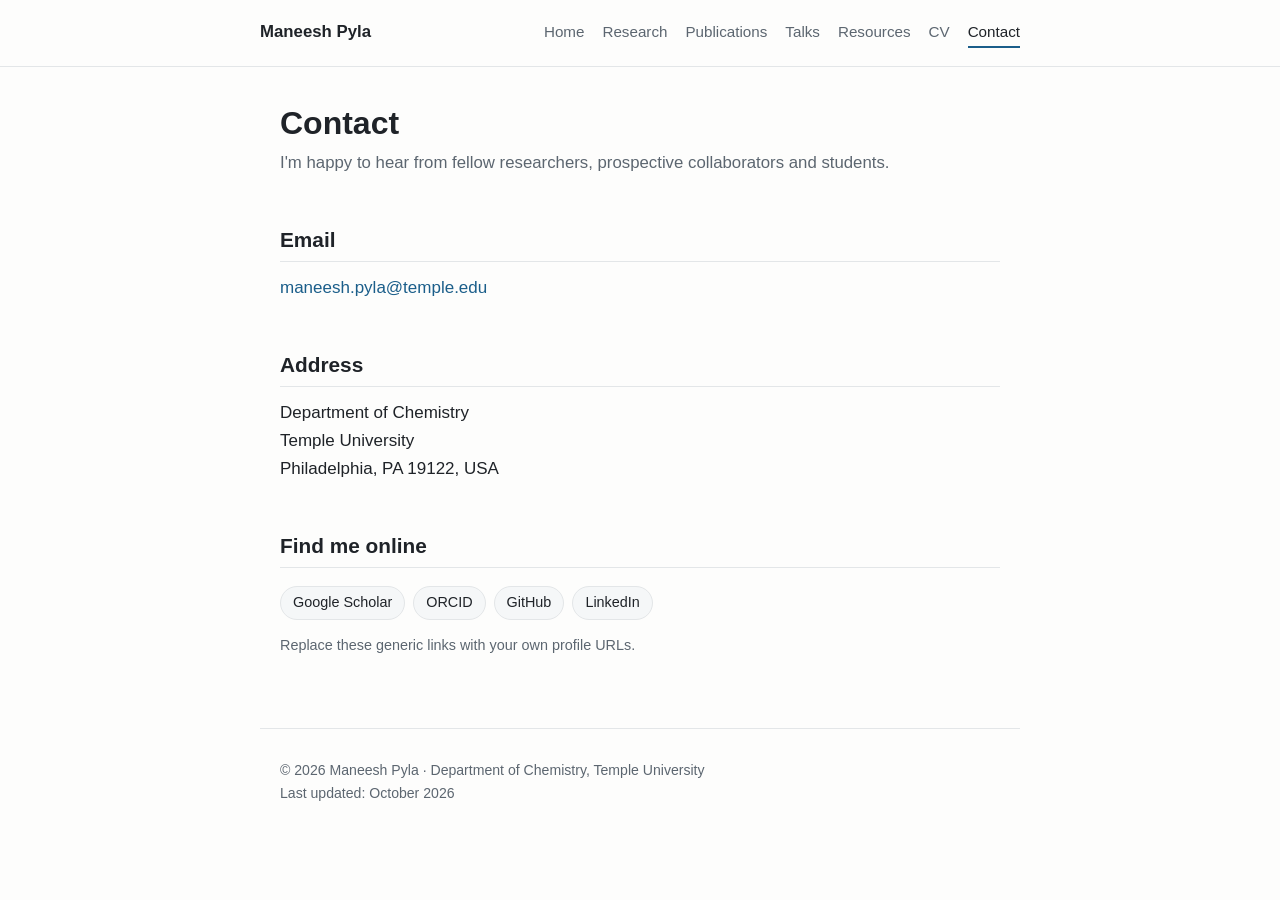
==== contact.html @ f9b04b53 "Add files via upload" ====
<!doctype html>
<html lang="en">
<head>
<meta charset="utf-8">
<meta name="viewport" content="width=device-width, initial-scale=1">
<title>Contact | Maneesh Pyla</title>
<meta name="description" content="Contact details and profile links for Maneesh Pyla.">
<link rel="stylesheet" href="style.css">
</head>
<body>
<header class="site"><div class="inner">
  <a class="brand" href="index.html">Maneesh Pyla</a>
  <nav>
    <a href="index.html">Home</a>
    <a href="research.html">Research</a>
    <a href="publications.html">Publications</a>
    <a href="talks.html">Talks</a>
    <a href="resources.html">Resources</a>
    <a href="cv.html">CV</a>
    <a class="active" href="contact.html">Contact</a>
  </nav>
</div></header>

<main>
  <h1>Contact</h1>
  <p class="lead">I'm happy to hear from fellow researchers, prospective collaborators and students.</p>

  <h2>Email</h2>
  <p><a href="mailto:maneesh.pyla@temple.edu">maneesh.pyla@temple.edu</a></p>

  <h2>Address</h2>
  <p>Department of Chemistry<br>Temple University<br>Philadelphia, PA 19122, USA</p>

  <h2>Find me online</h2>
  <ul class="links">
    <li><a href="https://scholar.google.com/">Google Scholar</a></li>
    <li><a href="https://orcid.org/">ORCID</a></li>
    <li><a href="https://github.com/">GitHub</a></li>
    <li><a href="https://www.linkedin.com/">LinkedIn</a></li>
  </ul>
  <p class="small muted">Replace these generic links with your own profile URLs.</p>
</main>

<footer class="site">
  <p>&copy; 2026 Maneesh Pyla &middot; Department of Chemistry, Temple University<br>Last updated: October 2026</p>
</footer>
</body>
</html>
---- style.css ----
:root {
  --bg: #fdfdfc;
  --fg: #1f2328;
  --muted: #5c6670;
  --accent: #1b5e8a;
  --line: #e3e6e8;
  --card: #f5f7f8;
  --max: 760px;
}
@media (prefers-color-scheme: dark) {
  :root {
    --bg: #14181b;
    --fg: #e6e9eb;
    --muted: #9aa5ae;
    --accent: #7ab8e0;
    --line: #2a3238;
    --card: #1b2125;
  }
}
* { box-sizing: border-box; }
html { scroll-behavior: smooth; }
body {
  margin: 0;
  background: var(--bg);
  color: var(--fg);
  font: 17px/1.65 -apple-system, BlinkMacSystemFont, "Segoe UI", Roboto, Helvetica, Arial, sans-serif;
}
a { color: var(--accent); text-decoration: none; }
a:hover { text-decoration: underline; }
header.site {
  border-bottom: 1px solid var(--line);
  padding: 18px 20px;
}
header.site .inner {
  max-width: var(--max);
  margin: 0 auto;
  display: flex;
  flex-wrap: wrap;
  gap: 10px 24px;
  align-items: baseline;
  justify-content: space-between;
}
.brand { font-weight: 650; color: var(--fg); font-size: 1.05rem; }
.brand:hover { text-decoration: none; }
nav { display: flex; flex-wrap: wrap; gap: 6px 18px; font-size: 0.95rem; }
nav a { color: var(--muted); padding-bottom: 2px; }
nav a:hover { color: var(--fg); text-decoration: none; }
nav a.active { color: var(--fg); border-bottom: 2px solid var(--accent); }
main { max-width: var(--max); margin: 0 auto; padding: 36px 20px 20px; }
h1 { font-size: 2rem; line-height: 1.25; margin: 0 0 6px; }
h2 { font-size: 1.3rem; margin: 2.2em 0 0.5em; padding-bottom: 4px; border-bottom: 1px solid var(--line); }
h3 { font-size: 1.05rem; margin: 1.4em 0 0.2em; }
p { margin: 0.7em 0; }
.lead { color: var(--muted); font-size: 1.05rem; margin-top: 0; }
.muted { color: var(--muted); }
.small { font-size: 0.9rem; }
.hero { display: flex; gap: 28px; align-items: center; flex-wrap: wrap; margin-bottom: 8px; }
.hero img.photo, .hero .photo-placeholder {
  width: 160px; height: 160px; border-radius: 50%; object-fit: cover; flex: none;
  border: 1px solid var(--line);
}
.photo-placeholder {
  display: flex; align-items: center; justify-content: center;
  background: var(--card); color: var(--muted); font-size: 0.8rem; text-align: center; padding: 10px;
}
.hero .text { flex: 1; min-width: 240px; }
.links { display: flex; flex-wrap: wrap; gap: 8px; margin: 14px 0 0; padding: 0; list-style: none; }
.links a {
  display: inline-block; padding: 4px 12px; border: 1px solid var(--line);
  border-radius: 999px; font-size: 0.9rem; color: var(--fg); background: var(--card);
}
.links a:hover { border-color: var(--accent); text-decoration: none; }
.card {
  background: var(--card); border: 1px solid var(--line); border-radius: 10px;
  padding: 14px 18px; margin: 14px 0;
}
.card h3 { margin-top: 0; }
.tag {
  display: inline-block; font-size: 0.75rem; padding: 1px 9px; border-radius: 999px;
  background: var(--accent); color: var(--bg); margin-left: 6px; vertical-align: middle;
}
ol.pubs, ul.plain { padding-left: 0; list-style: none; }
.pub { padding: 14px 0; border-bottom: 1px solid var(--line); }
.pub:last-child { border-bottom: 0; }
.pub .title { font-weight: 600; }
.pub .venue { color: var(--muted); }
.pub .me { font-weight: 650; }
.row { display: flex; justify-content: space-between; gap: 16px; flex-wrap: wrap; }
.row .when { color: var(--muted); font-style: italic; }
ul { padding-left: 1.2em; }
li { margin: 0.25em 0; }
footer.site {
  max-width: var(--max); margin: 40px auto 0; padding: 20px;
  border-top: 1px solid var(--line); color: var(--muted); font-size: 0.88rem;
}
footer.site .links a { font-size: 0.85rem; }
@media (max-width: 520px) {
  body { font-size: 16px; }
  h1 { font-size: 1.6rem; }
}
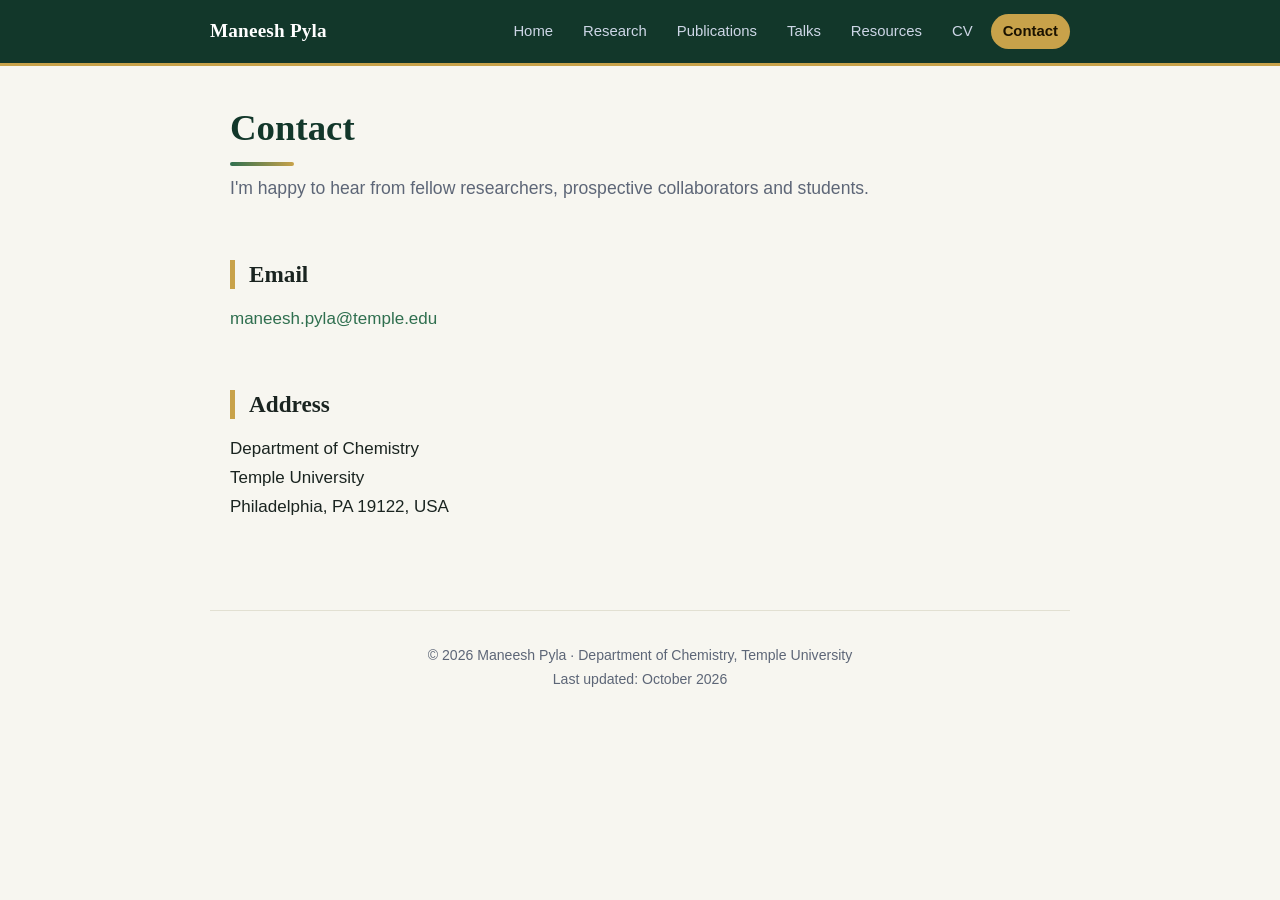
==== commit 07b2d5e8: "Update contact.html" ====
--- a/contact.html
+++ b/contact.html
@@ -30,15 +30,6 @@
 
   <h2>Address</h2>
   <p>Department of Chemistry<br>Temple University<br>Philadelphia, PA 19122, USA</p>
-
-  <h2>Find me online</h2>
-  <ul class="links">
-    <li><a href="https://scholar.google.com/">Google Scholar</a></li>
-    <li><a href="https://orcid.org/">ORCID</a></li>
-    <li><a href="https://github.com/">GitHub</a></li>
-    <li><a href="https://www.linkedin.com/">LinkedIn</a></li>
-  </ul>
-  <p class="small muted">Replace these generic links with your own profile URLs.</p>
 </main>
 
 <footer class="site">
--- a/style.css
+++ b/style.css
@@ -1,100 +1,252 @@
+/* Maneesh Pyla - research site theme: navy + teal + amber, warm paper background */
 :root {
-  --bg: #fdfdfc;
-  --fg: #1f2328;
-  --muted: #5c6670;
-  --accent: #1b5e8a;
-  --line: #e3e6e8;
-  --card: #f5f7f8;
-  --max: 760px;
+  --bg: #faf8f4;
+  --fg: #1c2333;
+  --muted: #5d6677;
+  --navy: #0f1f3d;
+  --navy2: #17335f;
+  --accent: #0f766e;      /* teal: links, headings */
+  --accent2: #d97706;     /* amber: highlights */
+  --card: #ffffff;
+  --line: #e7e2d9;
+  --shadow: 0 1px 2px rgba(15, 31, 61, .06), 0 8px 24px rgba(15, 31, 61, .07);
+  --shadow-hover: 0 2px 4px rgba(15, 31, 61, .08), 0 14px 32px rgba(15, 31, 61, .14);
+  --max: 860px;
+  --serif: "Iowan Old Style", "Palatino Linotype", Palatino, Georgia, "Times New Roman", serif;
+  --sans: -apple-system, BlinkMacSystemFont, "Segoe UI", Roboto, Helvetica, Arial, sans-serif;
 }
 @media (prefers-color-scheme: dark) {
   :root {
-    --bg: #14181b;
-    --fg: #e6e9eb;
-    --muted: #9aa5ae;
-    --accent: #7ab8e0;
-    --line: #2a3238;
-    --card: #1b2125;
+    --bg: #0c1220;
+    --fg: #e8ecf3;
+    --muted: #9aa6bb;
+    --navy: #0a1730;
+    --navy2: #12294f;
+    --accent: #4fd1c5;
+    --accent2: #fbbf24;
+    --card: #141d33;
+    --line: #25314d;
+    --shadow: 0 1px 2px rgba(0, 0, 0, .3), 0 8px 24px rgba(0, 0, 0, .25);
+    --shadow-hover: 0 2px 4px rgba(0, 0, 0, .4), 0 14px 32px rgba(0, 0, 0, .4);
   }
 }
+
 * { box-sizing: border-box; }
 html { scroll-behavior: smooth; }
 body {
   margin: 0;
   background: var(--bg);
   color: var(--fg);
-  font: 17px/1.65 -apple-system, BlinkMacSystemFont, "Segoe UI", Roboto, Helvetica, Arial, sans-serif;
+  font: 17px/1.7 var(--sans);
+  -webkit-font-smoothing: antialiased;
 }
 a { color: var(--accent); text-decoration: none; }
-a:hover { text-decoration: underline; }
+a:hover { text-decoration: underline; text-underline-offset: 3px; }
+
+/* ---------- header ---------- */
 header.site {
-  border-bottom: 1px solid var(--line);
-  padding: 18px 20px;
+  background: var(--navy);
+  border-bottom: 3px solid var(--accent2);
+  padding: 14px 20px;
+  position: sticky;
+  top: 0;
+  z-index: 10;
 }
 header.site .inner {
   max-width: var(--max);
   margin: 0 auto;
   display: flex;
   flex-wrap: wrap;
-  gap: 10px 24px;
-  align-items: baseline;
+  gap: 8px 24px;
+  align-items: center;
   justify-content: space-between;
 }
-.brand { font-weight: 650; color: var(--fg); font-size: 1.05rem; }
-.brand:hover { text-decoration: none; }
-nav { display: flex; flex-wrap: wrap; gap: 6px 18px; font-size: 0.95rem; }
-nav a { color: var(--muted); padding-bottom: 2px; }
-nav a:hover { color: var(--fg); text-decoration: none; }
-nav a.active { color: var(--fg); border-bottom: 2px solid var(--accent); }
-main { max-width: var(--max); margin: 0 auto; padding: 36px 20px 20px; }
-h1 { font-size: 2rem; line-height: 1.25; margin: 0 0 6px; }
-h2 { font-size: 1.3rem; margin: 2.2em 0 0.5em; padding-bottom: 4px; border-bottom: 1px solid var(--line); }
-h3 { font-size: 1.05rem; margin: 1.4em 0 0.2em; }
-p { margin: 0.7em 0; }
-.lead { color: var(--muted); font-size: 1.05rem; margin-top: 0; }
+.brand {
+  font-family: var(--serif);
+  font-weight: 700;
+  font-size: 1.2rem;
+  letter-spacing: .01em;
+  color: #fff;
+}
+.brand:hover { text-decoration: none; color: var(--accent2); }
+nav { display: flex; flex-wrap: wrap; gap: 4px 6px; font-size: .93rem; }
+nav a {
+  color: #cdd6e6;
+  padding: 5px 12px;
+  border-radius: 999px;
+  transition: background .15s, color .15s;
+}
+nav a:hover { background: rgba(255, 255, 255, .12); color: #fff; text-decoration: none; }
+nav a.active { background: var(--accent2); color: #1b1200; font-weight: 600; }
+
+/* ---------- layout & type ---------- */
+main { max-width: var(--max); margin: 0 auto; padding: 40px 20px 20px; }
+h1 {
+  font-family: var(--serif);
+  font-size: 2.3rem;
+  line-height: 1.2;
+  margin: 0 0 8px;
+  color: var(--navy);
+}
+@media (prefers-color-scheme: dark) { h1 { color: #fff; } }
+main > h1::after {
+  content: "";
+  display: block;
+  width: 64px;
+  height: 4px;
+  margin-top: 12px;
+  border-radius: 2px;
+  background: linear-gradient(90deg, var(--accent), var(--accent2));
+}
+h2 {
+  font-family: var(--serif);
+  font-size: 1.45rem;
+  margin: 2.4em 0 .7em;
+  padding-left: 14px;
+  border-left: 5px solid var(--accent2);
+  color: var(--fg);
+  line-height: 1.25;
+}
+h3 { font-size: 1.07rem; margin: 1.4em 0 .25em; }
+p { margin: .75em 0; }
+strong { color: var(--fg); }
+.lead { color: var(--muted); font-size: 1.1rem; margin-top: 0; }
 .muted { color: var(--muted); }
-.small { font-size: 0.9rem; }
-.hero { display: flex; gap: 28px; align-items: center; flex-wrap: wrap; margin-bottom: 8px; }
+.small { font-size: .9rem; }
+ul { padding-left: 1.25em; }
+li { margin: .3em 0; }
+li::marker { color: var(--accent2); }
+
+/* ---------- hero (home page) ---------- */
+.hero {
+  display: flex;
+  gap: 32px;
+  align-items: center;
+  flex-wrap: wrap;
+  margin-bottom: 8px;
+  padding: 32px;
+  border-radius: 20px;
+  color: #fff;
+  background:
+    radial-gradient(900px 300px at 100% 0%, rgba(217, 119, 6, .35), transparent 60%),
+    linear-gradient(135deg, var(--navy) 0%, var(--navy2) 55%, #0f766e 130%);
+  box-shadow: var(--shadow);
+}
+.hero h1 { color: #fff; font-size: 2rem; }
+.hero .lead { color: #d6e0f2; }
 .hero img.photo, .hero .photo-placeholder {
-  width: 160px; height: 160px; border-radius: 50%; object-fit: cover; flex: none;
-  border: 1px solid var(--line);
+  width: 170px; height: 170px; border-radius: 50%; object-fit: cover; flex: none;
+  border: 4px solid #fff;
+  box-shadow: 0 0 0 4px var(--accent2), 0 10px 28px rgba(0, 0, 0, .35);
 }
 .photo-placeholder {
   display: flex; align-items: center; justify-content: center;
-  background: var(--card); color: var(--muted); font-size: 0.8rem; text-align: center; padding: 10px;
-}
-.hero .text { flex: 1; min-width: 240px; }
-.links { display: flex; flex-wrap: wrap; gap: 8px; margin: 14px 0 0; padding: 0; list-style: none; }
+  background: rgba(255, 255, 255, .12); color: #dbe5f6;
+  font-size: .8rem; text-align: center; padding: 10px;
+}
+.hero .text { flex: 1; min-width: 250px; }
+
+/* ---------- profile link pills ---------- */
+.links { display: flex; flex-wrap: wrap; gap: 8px; margin: 16px 0 0; padding: 0; list-style: none; }
+.links li { margin: 0; }
 .links a {
-  display: inline-block; padding: 4px 12px; border: 1px solid var(--line);
-  border-radius: 999px; font-size: 0.9rem; color: var(--fg); background: var(--card);
-}
-.links a:hover { border-color: var(--accent); text-decoration: none; }
+  display: inline-block;
+  padding: 5px 15px;
+  border-radius: 999px;
+  font-size: .9rem;
+  font-weight: 500;
+  color: var(--accent);
+  border: 1.5px solid var(--accent);
+  background: transparent;
+  transition: all .15s;
+}
+.links a:hover { background: var(--accent); color: #fff; text-decoration: none; transform: translateY(-1px); }
+.hero .links a { color: #fff; border-color: rgba(255, 255, 255, .55); background: rgba(255, 255, 255, .08); }
+.hero .links a:hover { background: var(--accent2); border-color: var(--accent2); color: #1b1200; }
+
+/* ---------- cards ---------- */
 .card {
-  background: var(--card); border: 1px solid var(--line); border-radius: 10px;
-  padding: 14px 18px; margin: 14px 0;
-}
-.card h3 { margin-top: 0; }
+  background: var(--card);
+  border: 1px solid var(--line);
+  border-top: 4px solid var(--accent);
+  border-radius: 14px;
+  padding: 16px 22px 14px;
+  margin: 16px 0;
+  box-shadow: var(--shadow);
+  transition: transform .18s, box-shadow .18s;
+}
+.card:hover { transform: translateY(-3px); box-shadow: var(--shadow-hover); }
+.card:nth-of-type(even) { border-top-color: var(--accent2); }
+.card h3 { margin-top: 0; font-family: var(--serif); font-size: 1.15rem; }
 .tag {
-  display: inline-block; font-size: 0.75rem; padding: 1px 9px; border-radius: 999px;
-  background: var(--accent); color: var(--bg); margin-left: 6px; vertical-align: middle;
-}
+  display: inline-block;
+  font-family: var(--sans);
+  font-size: .72rem;
+  font-weight: 600;
+  letter-spacing: .03em;
+  text-transform: uppercase;
+  padding: 2px 10px;
+  border-radius: 999px;
+  background: var(--accent2);
+  color: #1b1200;
+  margin-left: 8px;
+  vertical-align: middle;
+}
+
+/* ---------- publications, talks, cv ---------- */
 ol.pubs, ul.plain { padding-left: 0; list-style: none; }
-.pub { padding: 14px 0; border-bottom: 1px solid var(--line); }
-.pub:last-child { border-bottom: 0; }
-.pub .title { font-weight: 600; }
+.pub {
+  background: var(--card);
+  border: 1px solid var(--line);
+  border-left: 5px solid var(--accent);
+  border-radius: 10px;
+  padding: 14px 20px;
+  margin: 12px 0;
+  box-shadow: var(--shadow);
+  transition: border-color .15s, transform .15s;
+}
+.pub:hover { border-left-color: var(--accent2); transform: translateX(3px); }
+.pub .title { font-weight: 650; color: var(--navy); }
+@media (prefers-color-scheme: dark) { .pub .title { color: #fff; } }
 .pub .venue { color: var(--muted); }
-.pub .me { font-weight: 650; }
-.row { display: flex; justify-content: space-between; gap: 16px; flex-wrap: wrap; }
-.row .when { color: var(--muted); font-style: italic; }
-ul { padding-left: 1.2em; }
-li { margin: 0.25em 0; }
+.pub .me { font-weight: 700; color: var(--accent); }
+.row { display: flex; justify-content: space-between; gap: 16px; flex-wrap: wrap; align-items: baseline; }
+.row .when {
+  color: var(--accent);
+  font-size: .88rem;
+  font-weight: 600;
+  background: rgba(15, 118, 110, .1);
+  padding: 1px 10px;
+  border-radius: 999px;
+  font-style: normal;
+}
+
+/* ---------- footer ---------- */
 footer.site {
-  max-width: var(--max); margin: 40px auto 0; padding: 20px;
-  border-top: 1px solid var(--line); color: var(--muted); font-size: 0.88rem;
-}
-footer.site .links a { font-size: 0.85rem; }
-@media (max-width: 520px) {
+  max-width: var(--max);
+  margin: 56px auto 0;
+  padding: 22px 20px 36px;
+  border-top: 1px solid var(--line);
+  color: var(--muted);
+  font-size: .88rem;
+  text-align: center;
+}
+
+/* ---------- small screens ---------- */
+@media (max-width: 560px) {
   body { font-size: 16px; }
-  h1 { font-size: 1.6rem; }
-}
+  h1 { font-size: 1.8rem; }
+  .hero { padding: 24px 20px; justify-content: center; text-align: center; }
+  .hero .links { justify-content: center; }
+  nav a { padding: 4px 9px; }
+}
+
+/* THEME: Forest green & gold */
+:root{--bg:#f7f6f0;--navy:#12372a;--navy2:#1f5a42;--accent:#2f6f4f;--accent2:#c8a24a;--fg:#1a2420;--line:#e2e0d2}
+.hero{background:radial-gradient(800px 300px at 100% 0%,rgba(200,162,74,.4),transparent 60%),linear-gradient(135deg,#12372a,#1f5a42 70%,#2f6f4f)}
+@media (prefers-color-scheme: dark){:root{--bg:#0d1612;--card:#14221b;--line:#243a2e;--accent:#6ee7a8;--accent2:#e6c36a;--navy:#0a1d15}}
+
+.hero img.photo {
+  width: 210px;
+  height: 210px;
+}
